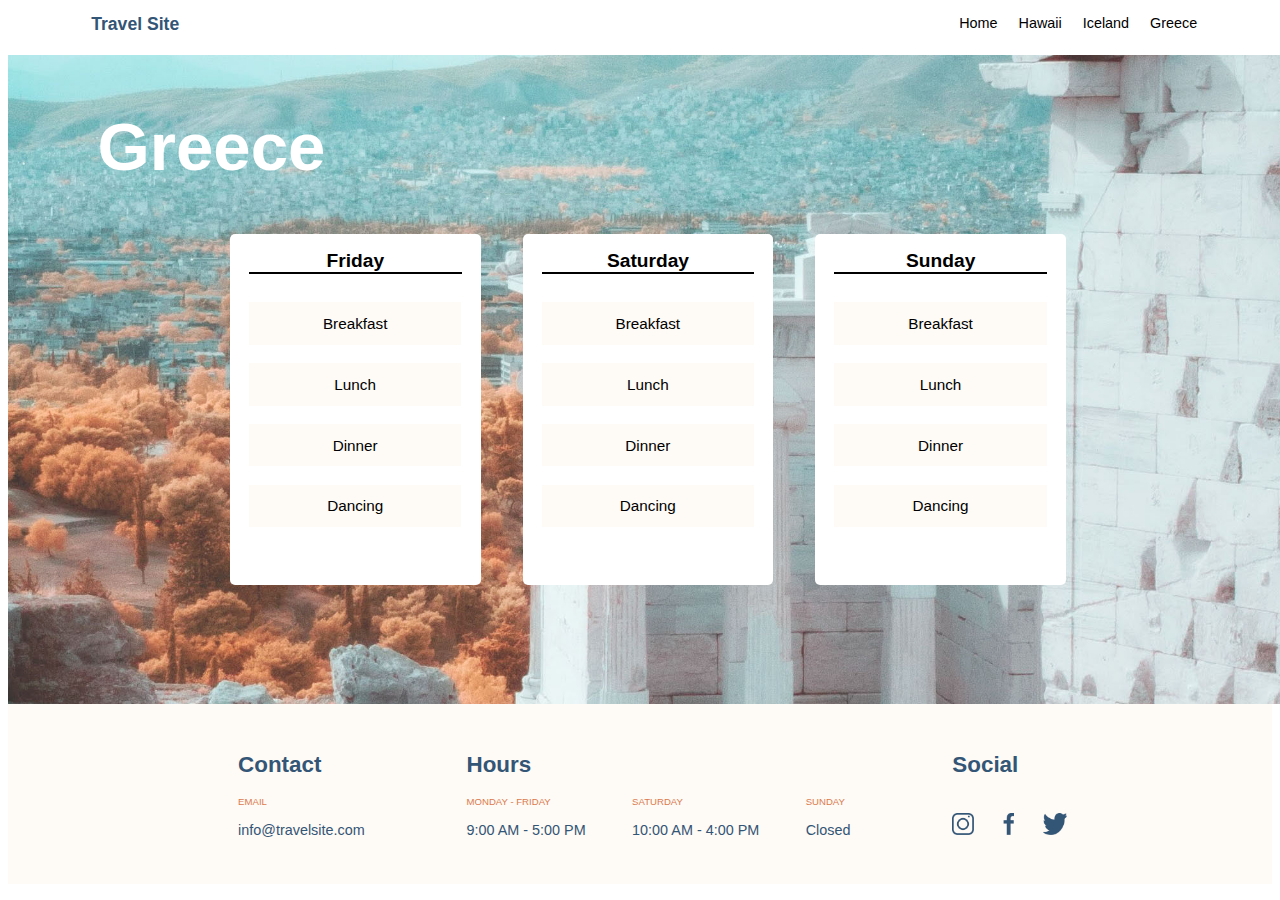
==== pages/greece.html @ 793beb1e "initial commit" ====
<!DOCTYPE html>
<html lang="en">
<head>
    <meta charset="UTF-8">
    <meta name="viewport" content="width=device-width, initial-scale=1.0">
    <link rel="stylesheet" href="../css/global.css">
    <link rel="stylesheet" href="../css/destinations.css">
    <title>Greece</title>
</head>

<body>
    <!-- navigation bar -->
    <!-- add hoveer effect later -->
    <header>
        <nav>
            <a class="logo" target="_self" href="../index.html"><h3>Travel Site</h3></a>
            <ul>
                <li><a class="home" target="_self" href="../index.html">Home</a></li>
                <li><a target="_self" href="../pages/hawaii.html">Hawaii</a></li>
                <li><a target="_self" href="../pages/iceland.html">Iceland</a></li>
                <li><a target="_self" href="../pages/greece.html">Greece</a></li>
            </ul>
        </nav>
    </header>
    <!-- itinerary cards section -->
    <main>
        <section class="greece">
            <h1>Greece</h1>
            <div class="greece__cards">
                <div class="greece__itinerary">
                    <h2>Friday</h2> 
                    <ul class="greece__flex">
                        <li><h3>Breakfast</h3></li>
                        <li><h3>Lunch</h3></li>
                        <li><h3>Dinner</h3></li>
                        <li><h3>Dancing</h3></li>
                    </ul>
                </div>
                <div class="greece__itinerary">
                    <h2>Saturday</h2>
                    <ul class="greece__flex">
                        <li><h3>Breakfast</h3></li>
                        <li><h3>Lunch</h3></li>
                        <li><h3>Dinner</h3></li>
                        <li><h3>Dancing</h3></li>
                    </ul>
                </div>
                <div class="greece__itinerary">
                    <h2>Sunday</h2>
                    <ul class="greece__flex">
                        <li><h3>Breakfast</h3></li>
                        <li><h3>Lunch</h3></li>
                        <li><h3>Dinner</h3></li>
                        <li><h3>Dancing</h3></li>
                    </ul>
                </div>
            </div>
        </section>
    </main>
    <!-- footer section -->
    <footer>
        <div class="contact">
            <h2>Contact</h2>
            <h3>EMAIL</h3>
            <p>info@travelsite.com</p>
        </div>
        <div class="hours">
            <div>
                <h2>Hours</h2>
                <h3>MONDAY - FRIDAY</h3>
                <p>9:00 AM - 5:00 PM</p>
            </div>
            <div>
                <h3>SATURDAY</h3>
                <p>10:00 AM - 4:00 PM</p>
            </div> 
            <div>
                <h3>SUNDAY</h3>
                <p>Closed</p>
            </div>
        </div>
        <div class="icons">
            <h2>Social</h2>
            <div class="social">
                <a target="_self" href="https://www.instagram.com"><img src="../assets/images/icon-instagram.png" alt="Instagram"></a>
                <a target="_self" href="https://www.facebook.com"><img src="../assets/images/icon-facebook.png" alt="Facebook"></a>
                <a target="_self" href="https://twitter.com/"><img src="../assets/images/icon-twitter.png" alt="Twitter"></a>
            </div>
        </div>
    </footer>

</body>
</html>
---- css/global.css ----
/* add hover later */
/* general styling */
* {
    font-family: Verdana, Geneva, Tahoma, sans-serif;
    box-sizing: border-box;
    font-weight: 700;
    color: #335576;
}

nav {
    display: flex;
    justify-content: space-between;
    background-color: #FFFFFF;
}

ul {
    display: flex;
    justify-content: space-evenly;
    width: 25vw;
    box-sizing: border-box;
    list-style-type: none;
    margin: 0.5vw 4.2vw 0.5vw 0vw;
}

/* add border bottom later */
ul > li {
    display: inline-block;
    padding-bottom: 1vw;
    box-sizing: border-box;
}

ul a {
    text-decoration: none;
    font-weight: lighter;
    font-size: 0.9rem;
    color: black;
}

.logo {
    text-decoration: none;
}

.logo > h3 {
    margin: 0.5vw 0vw 1.5vw 6.5vw;
    font-size: 1.1rem;
    font-weight: bold;
}

footer {
    display: flex;
    justify-content: space-around;
    align-items: flex-start;
    background-color: #FEFAF5;
    padding: 2.3vw 12vw 1.8vw 14vw;
}

footer h2 {
    font-size: 1.4rem;
}

footer h3 {
    font-size: 0.6rem;
    font-weight: lighter;
    color: #DB7A4E;
}

footer p {
    font-size: 0.9rem;
    font-weight: lighter;
}

.hours {
    display: flex;
    justify-content: space-between;
    align-items: flex-end;
    width: 30vw;
}

.social {
    display: flex;
    justify-content: space-between;
    width: 9vw;
    margin-top: 2.8vw;
}

.social img {
    height: 1.7vw;
}

.icons {
    height: 10vw;
}
---- css/destinations.css ----
.hawaii {
    background-image: url(../assets/images/hawaii.jpg);
}

.iceland {
    background-image: url(../assets/images/iceland.jpg);
}

.greece {
    background-image: url(../assets/images/greece.jpg);
}

.hawaii, .iceland, .greece {
    background-size: 100%, auto, contain;
    background-position: 50% 52.4%;
    width: 100vw;
    height: 50.7vw;
}

.hawaii__cards, .iceland__cards, .greece__cards {
    display: flex;
    width: 100vw;
    height: 32.5vw;
    justify-content: space-around;
    padding: 2.2vw 16.4 0vw;
    padding: 0vw 15.7vw;
}

.hawaii h2, .iceland h2, .greece h2 {
    color: black;
    border-bottom: 2px solid rgba(0, 0, 0, 1);
    margin-bottom: 2vw;
}

.hawaii__itinerary, .iceland__itinerary, .greece__itinerary {
    width: 19.6vw;
    height: 27.4vw;
    font-size: 0.8rem;
    text-align: center;
    background-color: #FFFFFF;
    border-radius: 5px;
    padding: 0vw 1.5vw;
}

/* padding-left removes list indentation */
.hawaii__flex, .iceland__flex, .greece__flex {
    width: 16.58vw;
    height: 19vw;
    display: flex;
    flex-direction: column;
    justify-content: space-around;
    list-style: none;
    padding-left: 0vw;
    container-type: inline-size;
}

h1 {
    margin-top: 0vw;
    margin-bottom: 3.8vw;
    margin-left: 7vw;
    padding-top: 4.2vw;
    color: #FFFFFF;
    font-size: 4.2rem;
}

@container (max-width: 20vw) {
    .hawaii__flex h3, .iceland__flex h3, .greece__flex h3 {
        background-color: #FEFAF5;
        padding: 1vw 0vw;
        margin: 0vw;
        color: black;
        font-weight: lighter;
        font-size: clamp(0.5rem, 10cqi, 7.2cqi);
    }
}
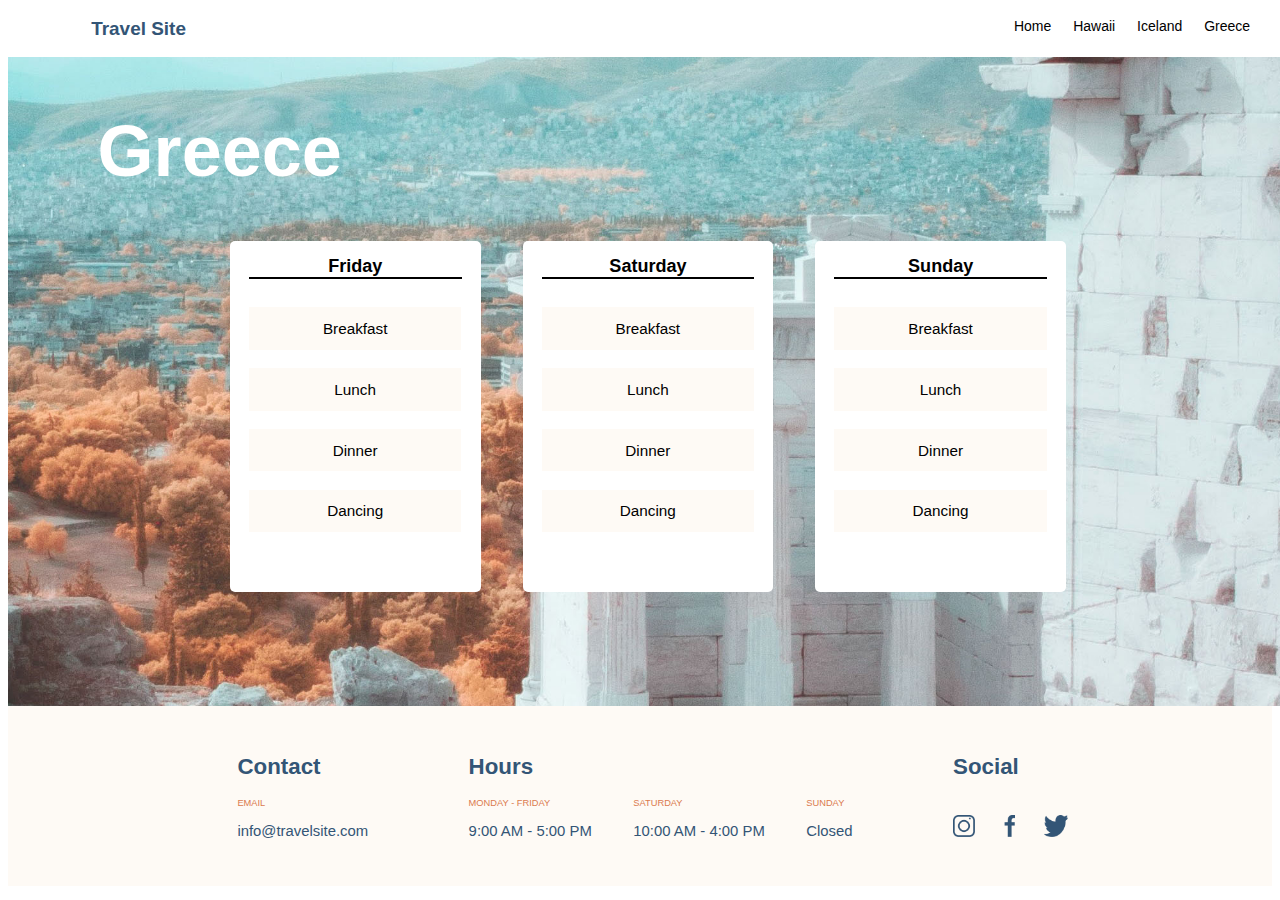
==== commit 2905308f: "added hover effects for nav bar and destination cards" ====
--- a/pages/greece.html
+++ b/pages/greece.html
@@ -15,10 +15,10 @@
         <nav>
             <a class="logo" target="_self" href="../index.html"><h3>Travel Site</h3></a>
             <ul>
-                <li><a class="home" target="_self" href="../index.html">Home</a></li>
-                <li><a target="_self" href="../pages/hawaii.html">Hawaii</a></li>
-                <li><a target="_self" href="../pages/iceland.html">Iceland</a></li>
-                <li><a target="_self" href="../pages/greece.html">Greece</a></li>
+                <li><a class="logo__anchor" target="_self" href="../index.html">Home</a></li>
+                <li><a class="logo__anchor" target="_self" href="../pages/hawaii.html">Hawaii</a></li>
+                <li><a class="logo__anchor" target="_self" href="../pages/iceland.html">Iceland</a></li>
+                <li><a class="logo__anchor" target="_self" href="../pages/greece.html">Greece</a></li>
             </ul>
         </nav>
     </header>
--- a/css/global.css
+++ b/css/global.css
@@ -10,7 +10,10 @@
 nav {
     display: flex;
     justify-content: space-between;
+    align-items: center;
+    height: 3.8vw;
     background-color: #FFFFFF;
+    container-type: inline-size;
 }
 
 ul {
@@ -19,21 +22,44 @@
     width: 25vw;
     box-sizing: border-box;
     list-style-type: none;
-    margin: 0.5vw 4.2vw 0.5vw 0vw;
+    margin-right: 0vw 4.2vw 0vw 0vw;
+    container-type: inline-size;
 }
 
-/* add border bottom later */
 ul > li {
     display: inline-block;
     padding-bottom: 1vw;
     box-sizing: border-box;
 }
 
-ul a {
+.logo__anchor {
     text-decoration: none;
     font-weight: lighter;
-    font-size: 0.9rem;
+    padding-bottom: 1vw;
     color: black;
+    position: relative;
+}
+
+.logo__anchor:focus, .logo__anchor:hover {
+    color: black;
+}
+
+/* psuedo class hover effect opacity 0 */
+.logo__anchor::after {
+    content: "";
+    height: 2.5px;
+    width: 100%;
+    background-color: #DB7A4E;
+    position: absolute;
+    left: 0px;
+    bottom: 2px;
+    transition: all 0.5s;
+    pointer-events: none;
+    opacity: 0;
+}
+
+.logo__anchor:focus::after, .logo__anchor:hover::after{
+    opacity: 1;
 }
 
 .logo {
@@ -41,8 +67,7 @@
 }
 
 .logo > h3 {
-    margin: 0.5vw 0vw 1.5vw 6.5vw;
-    font-size: 1.1rem;
+    margin: 0vw 0vw 0.5vw 6.5vw;
     font-weight: bold;
 }
 
@@ -52,10 +77,7 @@
     align-items: flex-start;
     background-color: #FEFAF5;
     padding: 2.3vw 12vw 1.8vw 14vw;
-}
-
-footer h2 {
-    font-size: 1.4rem;
+    container-type: inline-size;
 }
 
 footer h3 {
@@ -89,4 +111,26 @@
 
 .icons {
     height: 10vw;
+}
+
+@container (max-width: 100vw) {
+    ul a {
+        font-size: clamp(0.22rem, 5cqi, 9cqi);
+    }
+
+    nav h3 {
+        font-size: clamp(0.27rem , 1.5cqi, 3cqi);
+    }
+    
+    footer h2 {
+        font-size: clamp(0.3rem, 2.4cqi, 5cqi);
+    }
+
+    footer h3 {
+        font-size: clamp(0.2rem, 1cqi, 2cqi);
+    }
+
+    footer p {
+        font-size: clamp(0.22rem, 1.6cqi, 3cqi);
+    }
 }--- a/css/destinations.css
+++ b/css/destinations.css
@@ -38,8 +38,10 @@
     font-size: 0.8rem;
     text-align: center;
     background-color: #FFFFFF;
+    box-sizing: border-box;
     border-radius: 5px;
-    padding: 0vw 1.5vw;
+    padding: 0vw 1.5vw 0.5vw;
+    container-type: inline-size;
 }
 
 /* padding-left removes list indentation */
@@ -63,6 +65,10 @@
     font-size: 4.2rem;
 }
 
+main {
+    container-type: inline-size;
+}
+
 @container (max-width: 20vw) {
     .hawaii__flex h3, .iceland__flex h3, .greece__flex h3 {
         background-color: #FEFAF5;
@@ -70,6 +76,16 @@
         margin: 0vw;
         color: black;
         font-weight: lighter;
-        font-size: clamp(0.5rem, 10cqi, 7.2cqi);
+        font-size: clamp(0.2rem, 7.2cqi, 12cqi);
+    }
+
+    .hawaii__itinerary > h2, .iceland__itinerary > h2, .greece__itinerary  > h2 {
+        font-size: clamp(0.25rem, 8.5cqi, 16cqi);
     }
 }
+
+@container (max-width: 100vw) {
+    main h1 {
+        font-size: clamp(1.5rem, 5.7cqi, 10cqi);
+    }
+}